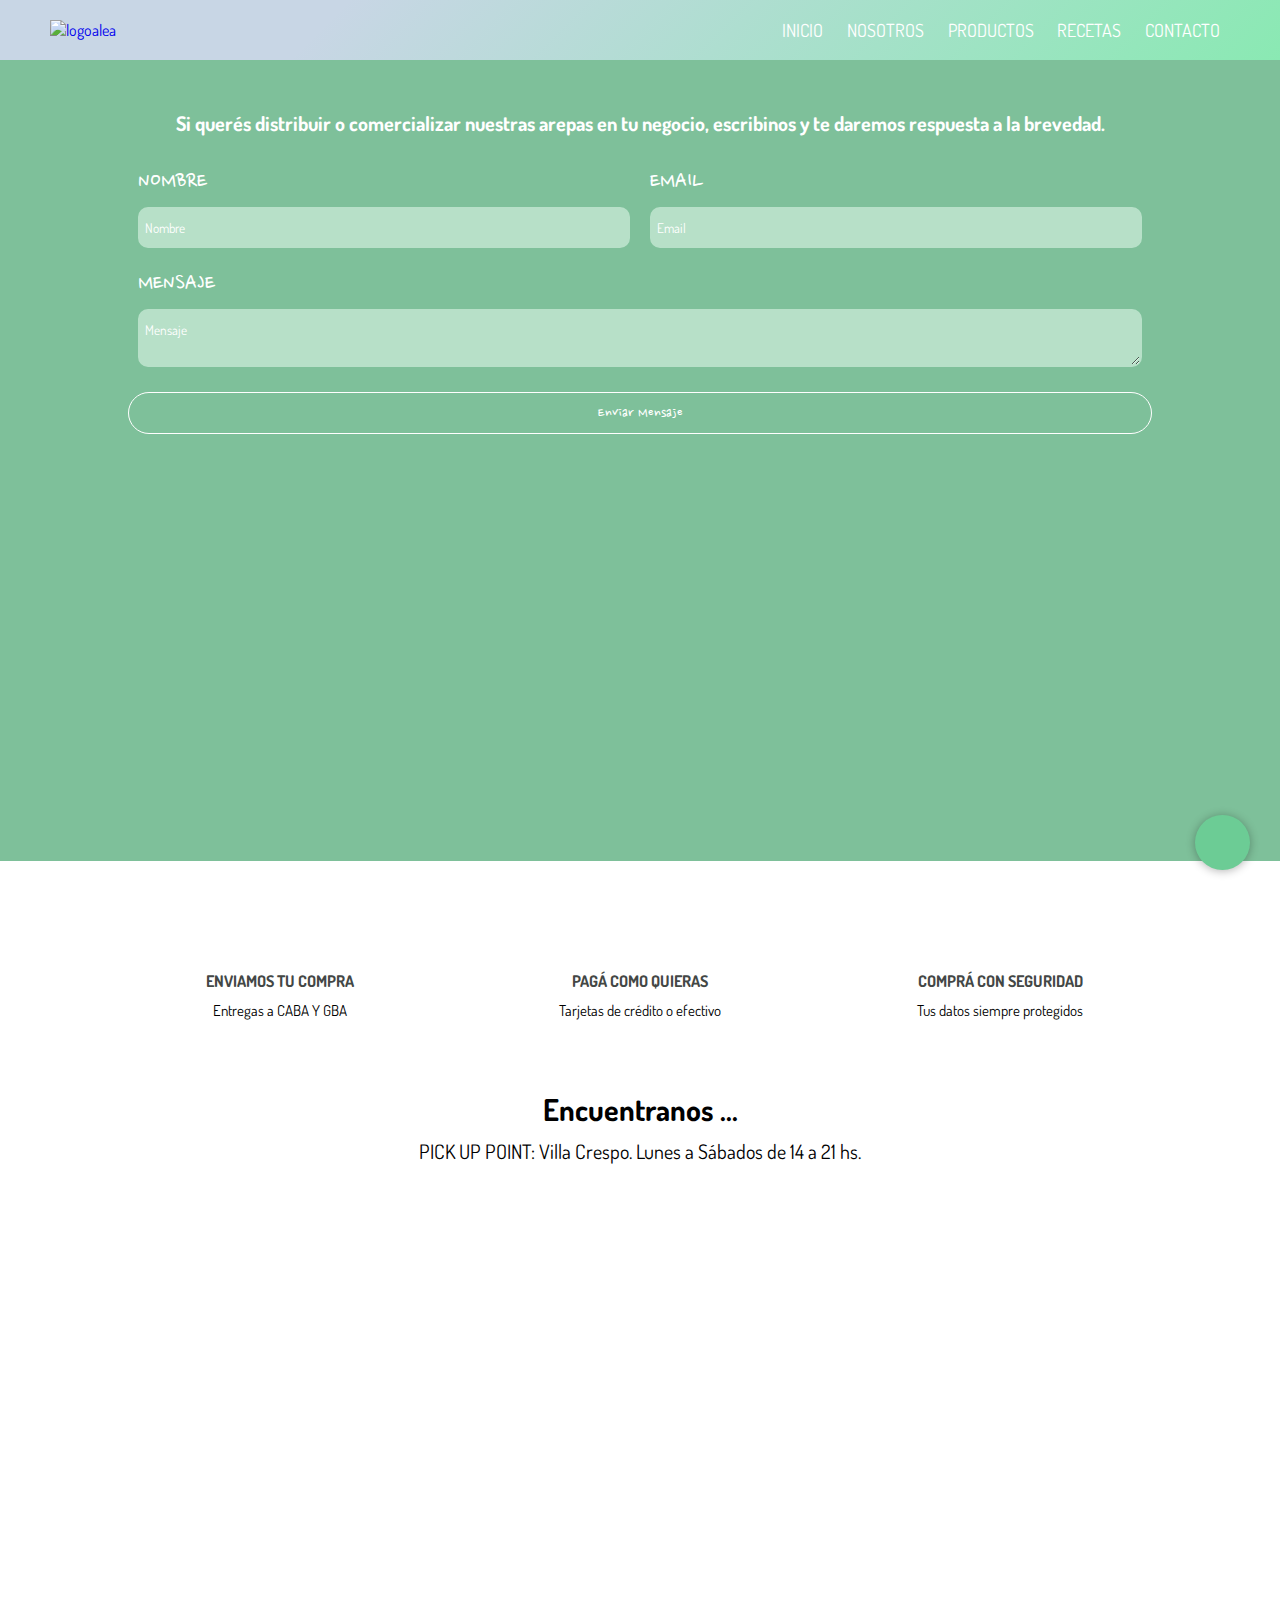
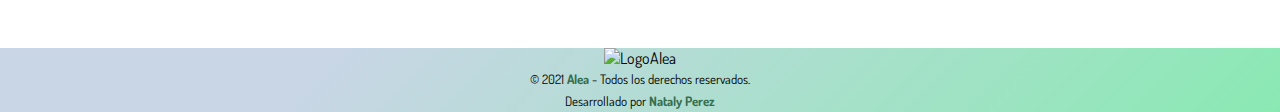
==== secciones/contacto.html @ 07129828 "Add files via upload" ====
<!-- SECCION CONTACTO -->
<!DOCTYPE html> 
<html lang="es"> 
    <head>
        <meta charset="UTF-8">
        <meta name="viewport" content="width=device-width, user-scalable=yes, initial-scale=1.0, maximum-scale=3.0, minimum-scale=1.0"> <!-- META ETIQUETA: RESPOSIVE -->   
        <meta name="keywords" content="gastronomia, arepas, saludable, organicos"> <!-- META ETIQUETA : KEYWORDS -->
        <meta name="description" content="Alea productos congelados. Arepas a base de plantas, cereales y vegetales.Tienda de alimentos naturales."> <!-- META ETIQUETA : DESCRIPTION -->
        <link rel="icon" href="https://drive.google.com/uc?id=1G3DulsLG96nHQWa8aMDCGN-P42hR1uwb" type="imagen/png" sizes="16x16"> <!-- LOGO DE LA PESTAÑA -->
        <link rel="stylesheet" href="../css/style.css"> <!-- ENLACE EXTERNO A CSS -->
        <script src="https://kit.fontawesome.com/26249973dc.js" crossorigin="anonymous"></script> <!-- ENLACE A ICONOS -->
        <title> Alea Health Food Store </title> <!-- TITULO DE LA PESTAÑA -->
    </head>
    <body>
        <header> <!-- LOGO + MENU PRINCIPAL -->
            <a href= "../index.html"><img class="logo" src="https://drive.google.com/uc?id=12HO74xqpOe0vSVN9Hy10Ezi6tnUhh7uz"  alt="logoalea"></a> <!-- LOGO -->
            <input type="checkbox" id="check"> 
            <label for="check" class="unhide-menu"> &#8801 </label>
            <nav class="menu">
                <a href= "../index.html"> INICIO </a> <!-- ENLACE A INICIO -->
                <a href= "nosotros.html"> NOSOTROS </a>  <!-- ENLACE A NOSOTROS -->
                <a href= "productos.html"> PRODUCTOS</a>  <!-- ENLACE A PRODUCTOS -->
                <a href= "recetas.html"> RECETAS </a>  <!-- ENLACE A RECETAS -->
                <a href= "#"> CONTACTO </a>  <!-- ENLACE A CONTACTO -->
                <label for="check" class="hide-menu"> &#215 </label>  
            </nav>
        </header>  
        <main> 
            <section id="form__contacto"> <!-- FORMULARIO DE CONTACTO -->
                <h4> Si querés distribuir o comercializar nuestras arepas en tu negocio, escribinos y te daremos respuesta a la brevedad. </h4>
                <form action="#">
                    <div class="datos_form">
                        <div class="nombre">
                            <label for="nombre"> NOMBRE </label>
                            <input type="text" name="nombre" id="nombre" placeholder="Nombre">
                        </div>
                        <div class="email">
                            <label for="email"> EMAIL </label>
                            <input type="email" name="email" id="email" placeholder="Email">
                        </div>
                    </div>
                    <div class="mensaje">
                        <label for="mensaje"> MENSAJE </label>
                        <textarea name="mensaje" id="mensaje" cols="30" row="10" placeholder="Mensaje"></textarea>
                    </div>
                    <div class="botton-form">
                        <a href="#" class="botton-more"> Enviar Mensaje </a>
                    </div>
                    <div class="redes__sociales">
                        <a href="https://www.instagram.com/es.alea/" class="fab fa-instagram"></a>
                        <a href="https://m.facebook.com/Es-Alea-103392228183815" class="fab fa-facebook"></a>
                    </div>
                </form>
            </section>
            <section id="iconos"> <!-- ICONOS DE INFORMACIÓN -->
                <div id="contenido-iconos">
                    <div> 
                        <i class="fas fa-shipping-fast fa-4x"></i>
                        <h5> ENVIAMOS TU COMPRA </h5>
                        <p> Entregas a CABA Y GBA </p>
                    </div>
                    <div> 
                        <i class="far fa-credit-card fa-4x"></i>
                        <h5> PAGÁ COMO QUIERAS </h5>
                        <p> Tarjetas de crédito o efectivo </p>
                    </div>
                    <div> 
                        <i class="fas fa-user-lock fa-4x"></i>
                        <h5> COMPRÁ CON SEGURIDAD </h5>
                        <p> Tus datos siempre protegidos </p>
                    </div>
                </div>
            </section>
            <div class="mapa"> <!-- GOOGLE MAPS -->
                <h3> Encuentranos ...</h3>
                <p> PICK UP POINT: Villa Crespo. Lunes a Sábados de 14 a 21 hs.</p>
                <iframe src="https://www.google.com/maps/embed?pb=!1m18!1m12!1m3!1d26273.938195750954!2d-58.458658234333235!3d-34.5980346731115!2m3!1f0!2f0!3f0!3m2!1i1024!2i768!4f13.1!3m3!1m2!1s0x95bcca0c687ee0b7%3A0x879b67a1fd77fb98!2sVilla%20Crespo%2C%20CABA!5e0!3m2!1ses-419!2sar!4v1639156751956!5m2!1ses-419!2sar" width="90%" height="450" style="border:0;" allowfullscreen="" loading="lazy"></iframe>
            </div>
            <a href="https://api.whatsapp.com/send/?phone=541126608361" class="btn-wsp" target="_blank">
                <i class="fab fa-whatsapp"></i>
            </a>
        </main>
        <footer> <!-- PIE DE PÁGINA -->
            <div class="logotipo">
                <img src="https://drive.google.com/uc?id=1B0l1lGYBfqWunoSQpDjQ90nQzw3ugUD7" width="100" height="50" alt="LogoAlea">
            </div>
            <div class="contenedor">
                <p class="copy"> &copy; 2021 <b> <a href="../index.html"> Alea </a></b>- Todos los derechos reservados.</p>
            </div>
            <div class="contenedor">
                <p> Desarrollado por <a href= "https://www.linkedin.com/in/carla-nataly-perez-baa279118/"> <b>Nataly Perez</b></a> </p>
            </div>
        </footer>
    </body>
</html>
---- css/style.css ----
/* ------------ GOOGLE FONTS ------------ */
@import url('https://fonts.googleapis.com/css2?family=Nanum+Pen+Script&display=swap');
@import url('https://fonts.googleapis.com/css2?family=Dosis:wght@600&family=Jost:wght@300&display=swap');
@import url('https://fonts.googleapis.com/css2?family=Source+Sans+Pro:wght@600&display=swap');

/* ------------ FONTAWESOME ------------ */
@font-face {
    font-family: "FontAwesome";
    src: url("https://fontawesome.com/v5.15/icons/envelope?style=solid");
}

/* ------------ RESET  ------------ */
*{
    margin: 0;
    padding: 0;
    text-decoration: none;
    list-style: none;
    box-sizing: border-box;
}

/* ------------ ENCABEZADO ------------ */

header {
    height: 60px;
    background-color: #8ae9b3;
    background-image: linear-gradient(315deg, #8ae9b3 0%, #c8d6e5 74%);
    padding: 0 50px;
    color: white;
    display: flex;
    justify-content: space-between;
    align-items: center;
    font-family: 'Dosis', sans-serif;
    position: fixed;
    width: 100%;
}

.logo {
    width: 115px;
}

.menu a {
    color:white;
    font-size: 18px;
    padding: 0 10px;
    transition: 0.4s;
    font-family: 'Dosis', sans-serif;
    text-decoration: none;    
}

.unhide-menu,
.hide-menu {
    font-size: 40px;
    cursor: pointer;
    display: none;
    transition: 0.4s;
}

.unhide-menu{
    order: 1;
}

.menu a:hover,
.unhide-menu:hover,
.hide-menu:hover {
    color: #448a62;    
}

#check {
    display: none;
}

/* ----------------- SECCIÓN INICIO ----------------- */

main{
    padding-top: 60px;
}

/* ------------ BANNER Inicio ------------ */

#banner {
    padding: 0 50px;
    background-image: url(https://drive.google.com/uc?id=1GkvzNS6Criiaw9ytUFXYV3e1kOZacVqC);
    height: 90vh;
    background-size: cover;
    background-position: center;
    font-family: 'Nanum Pen Script', cursive;
}

#banner::before {
    content: '';
    background: rgb(54, 54, 54, 0.1);
    position: absolute;
    width: 100%;
    height: 90vh;
    left: 0;
}

.contenido-banner {
    color:white;
    height: 100%;
    display: flex;
    flex-direction:column;
    justify-content: center;
}

.contenido-banner h3 {
    font-size: 50px;
    font-weight: 800;
    padding: 10px 0px;
}

.botton-contact {
    color:rgb(255, 255, 255);
    border: 1px solid white;
    font-weight: 500;
    margin: 10px;
    padding: 11px 28px;
    align-self: baseline;
    transition:  all 0.4s;
    text-decoration: none;
}

.botton-contact:hover {
    background: rgb(54, 54, 54, 0.5);
}

/* ------------ PRESENTACIÓN Nuestras variedades ------------ */

#nuestras_variedades{
    padding: 50px 50px;
    display: flex;
    justify-content: justify-content;
    text-align: center;
}

#nuestras_variedades img {
    width: 100px;
    cursor: pointer;
    border-radius: 30%;
}

#nuestras_variedades img:hover {
    transform: translate(0, -15px);
}

#nuestras_variedades div {
    padding: 30px 30px;
}

#nuestras_variedades div h4 {
    color: black;
    font-size: 30px;
    margin: 15px 0px;
    font-family: 'Nanum Pen Script', cursive;
}

#nuestras_variedades div p {
    color: black;
    font-size: 20px;
    font-family: 'Nanum Pen Script', cursive;
}

.botton-more {
    display: inline-block;
    color: #6ccc95;
    padding: 10px 30px;
    border: 2px solid #6ccc95;
    border-radius: 30px;
    margin-top: 15px;
    transition: all 0.4s;
    text-decoration: none;
}

.botton-more:hover {
    background: rgba(146, 219, 158, 0.9);;
    color:white;
}

/* ----------------- SECCIÓN NOSOTROS ----------------- */

/* ------------ BANNER Nosotros  ------------ */

#banner-nosotros {
    padding: 0 50px;
    background-image: url(https://drive.google.com/uc?id=1bfbsATVWwNP0-5aFVEJ0odL6olgruvwE);
    height: 90vh;
    background-size: cover;
    background-position: center;
    font-family: 'Nanum Pen Script', cursive;
}
/*
#banner-nosotros::before {
    content: '';
    background: rgb(54, 54, 54, 0.3);
    position: absolute;
    width: 100%;
    height: 90vh;
    left: 0;
} */

.contenido-banner p {
    font-size: 25px;
    font-weight: 300;
}

#presentacion-nosotros {
    padding: 50px 50px;
    display: flex;
    justify-content: center;
    text-align: center;
}

#presentacion-nosotros div {
    padding: 30px 30px;
}

#presentacion-nosotros div h4 {
    color: black;
    font-size: 40px;
    margin: 15px 0px;
    font-family: 'Nanum Pen Script', cursive;
}

#presentacion-nosotros div p {
    color: black;
    font-size: 18px;
    font-family: 'Dosis', sans-serif;
}

/* ----------------- SECCIÓN PRODUCTOS ----------------- */

/* ------------ PRESENTACIÓN de productos ------------ */

.container-productos {
    width: 100%;
    display: flex;
}

.card {
    width: 100%;
    margin:15px;
    overflow: hidden;
    cursor: pointer;
    background: white;
    box-shadow: 0px 1px 10px rgba(0,0,0,0.2);
    transition: all 400ms ease;
}

.card img {
    width: 100%;
    height: 500px;
}

.card:hover{
    box-shadow: 5px 5px 20px rgba(0,0,0,0.4);
    transform: translateY(-3%);
}

.card .contenido {
    padding: 10px;
    text-align: center;
    justify-content: center;
}

.card .contenido h3 {
    margin-bottom: 15px;
    font-size: 35px;
    color: black;
    font-weight: 500;
    font-family: 'Nanum Pen Script', cursive;
}

.card .contenido h4 {
    margin-bottom: 10px;
    font-size: 15px;
    color: black;
    font-family: 'Nanum Pen Script', cursive;
}

.card .contenido p {
    margin-bottom: 15px;
    font-size: 20px;
    color: black;
    font-weight: bolder;
    font-family: 'Dosis', sans-serif;
}

/* ------------ SECCIÓN RECETAS  ------------ */

/* ------------ BANNER recetas ------------ */

#banner_recetas {
    padding: 0 50px;
    background-image: url(https://drive.google.com/uc?id=1Pac1qG27BgAmbQf0mehTlPxxAgnT8Hu6);
    height: 95vh;
    background-size: cover;
    background-position: center;
    font-family: 'Nanum Pen Script', cursive;
}
/*
#banner_recetas::before {
    content: '';
    background: rgb(54, 54, 54, 0.3);
    position: absolute;
    width: 100%;
    height: 95vh;
    left: 0;
}*/

.contenido-banner-recetas {
    position: relative;
    color:white;
    height: 100%;
    display: flex;
    flex-direction:column;
    justify-content: center;
}

.contenido-banner-recetas h3 {
    font-size: 50px;
    font-weight: 400;
    padding: 10px 0px;
}

.contenido-banner-recetas h3 span {
    font-weight: 600;
}

/* ------------ PRESENTACIÓN Recetas ------------ */

#presentacion-recetas {
    display: flex;
    justify-content: center;
    text-align: center;
}

#presentacion-recetas div {
    padding: 15px 16px;
    width: 55%;
    height: 76vh;
}

#presentacion-recetas div h4 {
    color: black;
    font-size: 35px;
    margin: 15px 0px;
    font-family: 'Nanum Pen Script', cursive;
}

#presentacion-recetas div p {
    color: black;
    font-size: 15px;
    font-family: 'Dosis', sans-serif;
}

/* ------------ VIDEO ------------ */

video{
    width: 55%;
    height: 76vh;
    padding: 24px 16px;
}

/* ------------ ICONOS DE INFORMACIÓN ------------ */

#iconos {
    padding: 0px 50px;
    background-color: white;
}

#contenido-iconos {
    padding: 50px 50px 0 50px;
    display: flex;
    justify-content: space-between;
    text-align: center;
}

#contenido-iconos img{
    width: 100px;
}
/*
#contenido-iconos img:hover {
    transform: translate(0, -15px);
}*/

#contenido-iconos div i{
    color:#6b6d6c;
}

#contenido-iconos div {
    flex: 1;
    margin:50px 0px;
}

#contenido-iconos div h4 {
    color:black;
    font-size: 20px;
    font-weight: bolder;
    margin-top: 10px 0;
    font-family: 'Nanum Pen Script', cursive;
}

#contenido-iconos div h5 {
    color:#434745;
    font-size: 16px;
    padding: 10px;
    font-weight: bolder;
    margin-top: 10px 0;
    font-family: 'Dosis', sans-serif;

}

#contenido-iconos div p {
    color:black;
    font-size: 15px;
    font-family: 'Dosis', sans-serif;
}

/* ------------ REDES SOCIALES ------------ */

.redes_sociales {
    width: 100%;
    text-align: center;
    margin: 10px;
    cursor: pointer;
}

.redes_sociales a {
    color: rgb(255, 255, 255);
    text-decoration: none;
    padding: 10px;
    font-size: 30px;
    margin-top: 15px;
}

.redes_sociales a:hover {
    transform: translate(0, -5px);
}

.redes__sociales {
    width: 100%;
    text-align: center;
    margin: 10px;
    cursor: pointer;
}

.redes__sociales a {
    color: rgb(255, 255, 255);
    text-decoration: none;
    padding: 10px;
    font-size: 30px;
    margin-top: 75px;
}

.redes__sociales a:hover {
    transform: translate(0, -5px);
}

.btn-wsp {
    position: fixed;
    width: 55px;
    height: 55px;
    line-height: 55px;
    bottom: 30px;
    right: 30px;
    background: #6ccc95;
    color: white;
    border-radius: 50px;
    text-align: center;
    font-size: 30px;
    box-shadow: 0px 1px 10px rgba(0,0,0,0.3);
    z-index: 100;
}

.btn-wsp:hover {
    text-decoration: none;
    color:#6ccc95;
    background: white;
}

/* ------------ FORMULARIO DE CONTACTO ------------ */

#form_contacto {
    background-color: #7ec09a;
    padding: 50px 0px;
    color: white;
    font-family: 'Nanum Pen Script', cursive;
}

#form_contacto h4 {
    text-align: center;
    font-size: 20px;
    margin:20px;
    font-family: 'Dosis', sans-serif;
}

#form_contacto form {
    max-width: 80%;
    margin: 0 auto;
}

#form__contacto {
    background-color: #7ec09a;
    padding: 50px 0px;
    height: 89vh;
    color: white;
    font-family: 'Nanum Pen Script', cursive;
}

#form__contacto h4 {
    text-align: center;
    font-size: 20px;
    margin-bottom: 20px;
    font-family: 'Dosis', sans-serif;
}

#form__contacto form {
    max-width: 80%;
    margin: 0 auto;
}

.datos_form {
    display: flex;
    font-size: 25px;
}

.datos_form div {
    padding: 10px;
    flex: 1;
}

form label{
    display: block;
    margin-bottom: 10px;
}

form input,
form textarea {
    background: #b7e0c8;
    border-radius: 10px;
    border: 2px solid #b7e0c8;
    padding: 10px 5px;
    outline: 0;
    color: rgb(71, 71, 71);
    width: 100%;
    font-family: 'Dosis', sans-serif;
}

form input:focus,
form textarea:focus{
    border-color: #589773;
    box-shadow: 0 0 0 1px #589773;
}

form input::placeholder,
form textarea::placeholder{
    color:white;
    font-family: 'Dosis', sans-serif;
}

.mensaje {
    display: flex;
    flex-direction: column;
    padding: 10px;
    font-family: 'Nanum Pen Script', cursive;
    font-size: 25px;
}

.botton-form .botton-more {
    display: block;
    border:1px solid white;
    color: white;
    text-align: center;
    transition: 0.4s;
}

.botton-form .botton-more:hover {
    background: #589773;
}

/* ------------ GOOGLE MAPS ------------ */

.mapa{
    background: white;
    padding: 20px;
    text-align: center;
}

.mapa h3{
    font-size: 30px;
    font-family: 'Dosis', sans-serif;
}

.mapa p{
    font-size: 20px;
    font-family: 'Dosis', sans-serif;
    padding: 10px;
}

/* ------------ PIE DE PAGINA ------------ */

footer {
    background-color: #8ae9b3;
    background-image: linear-gradient(315deg, #8ae9b3 0%, #c8d6e5 74%);
    font-family: 'Dosis', sans-serif;
}

footer .contenedor{
    display: flex;
    flex-wrap: wrap;
    justify-content: center;
    padding: 3px;
}

footer .contenedor p { 
    font-size: 13px;
}

footer .contenedor p a { 
    color: #366e4e;
    padding-bottom: 2px;
}

.copy {
    font-size: 10px;
}

.logotipo {
    width: 100%;
    text-align: center;
}


/* ------------ RESPONSIVE ------------ */

@media (max-width:768px) {
    /* ------------ HEADER  ------------ */
    .unhide-menu,
    .hide-menu {
        display: block;
    }

    .menu {
        position: fixed;
        width: 100%;
        height: 100vh;
        background-color: #8ae9b3;
        background-image: linear-gradient(315deg, #8ae9b3 0%, #c8d6e5 74%);
        right: -100%;
        top:60px;
        text-align: center;
        padding: 100px, 0px;
        z-index: 100;
        transition: 0.8s;
    }

    .logo {
        width: 110px;
    }

    .menu a {
        display: block;
        padding: 20px;
    }

    .hide-menu {
        position: absolute;
        top:2px;
        right: 60px;
    }

    #check:checked ~ .menu {
        right: 0;
    }

    /* ------------ NUESTRAS VARIEDADES  ------------ */

    #nuestras_variedades {
        flex-direction: column;
    }

    /* ------------ FORMULARIO  ------------ */

    .datos_form {
        flex-direction: column;
    }

    #form__contacto {
        background-color: #7ec09a;
        padding: 50px 0px;
        height: 100%;
        color: white;
        font-family: 'Nanum Pen Script', cursive;
    }
    
    /* ------------ ICONOS  ------------ */
    #contenido-iconos{
        flex-direction: column;
    }
}
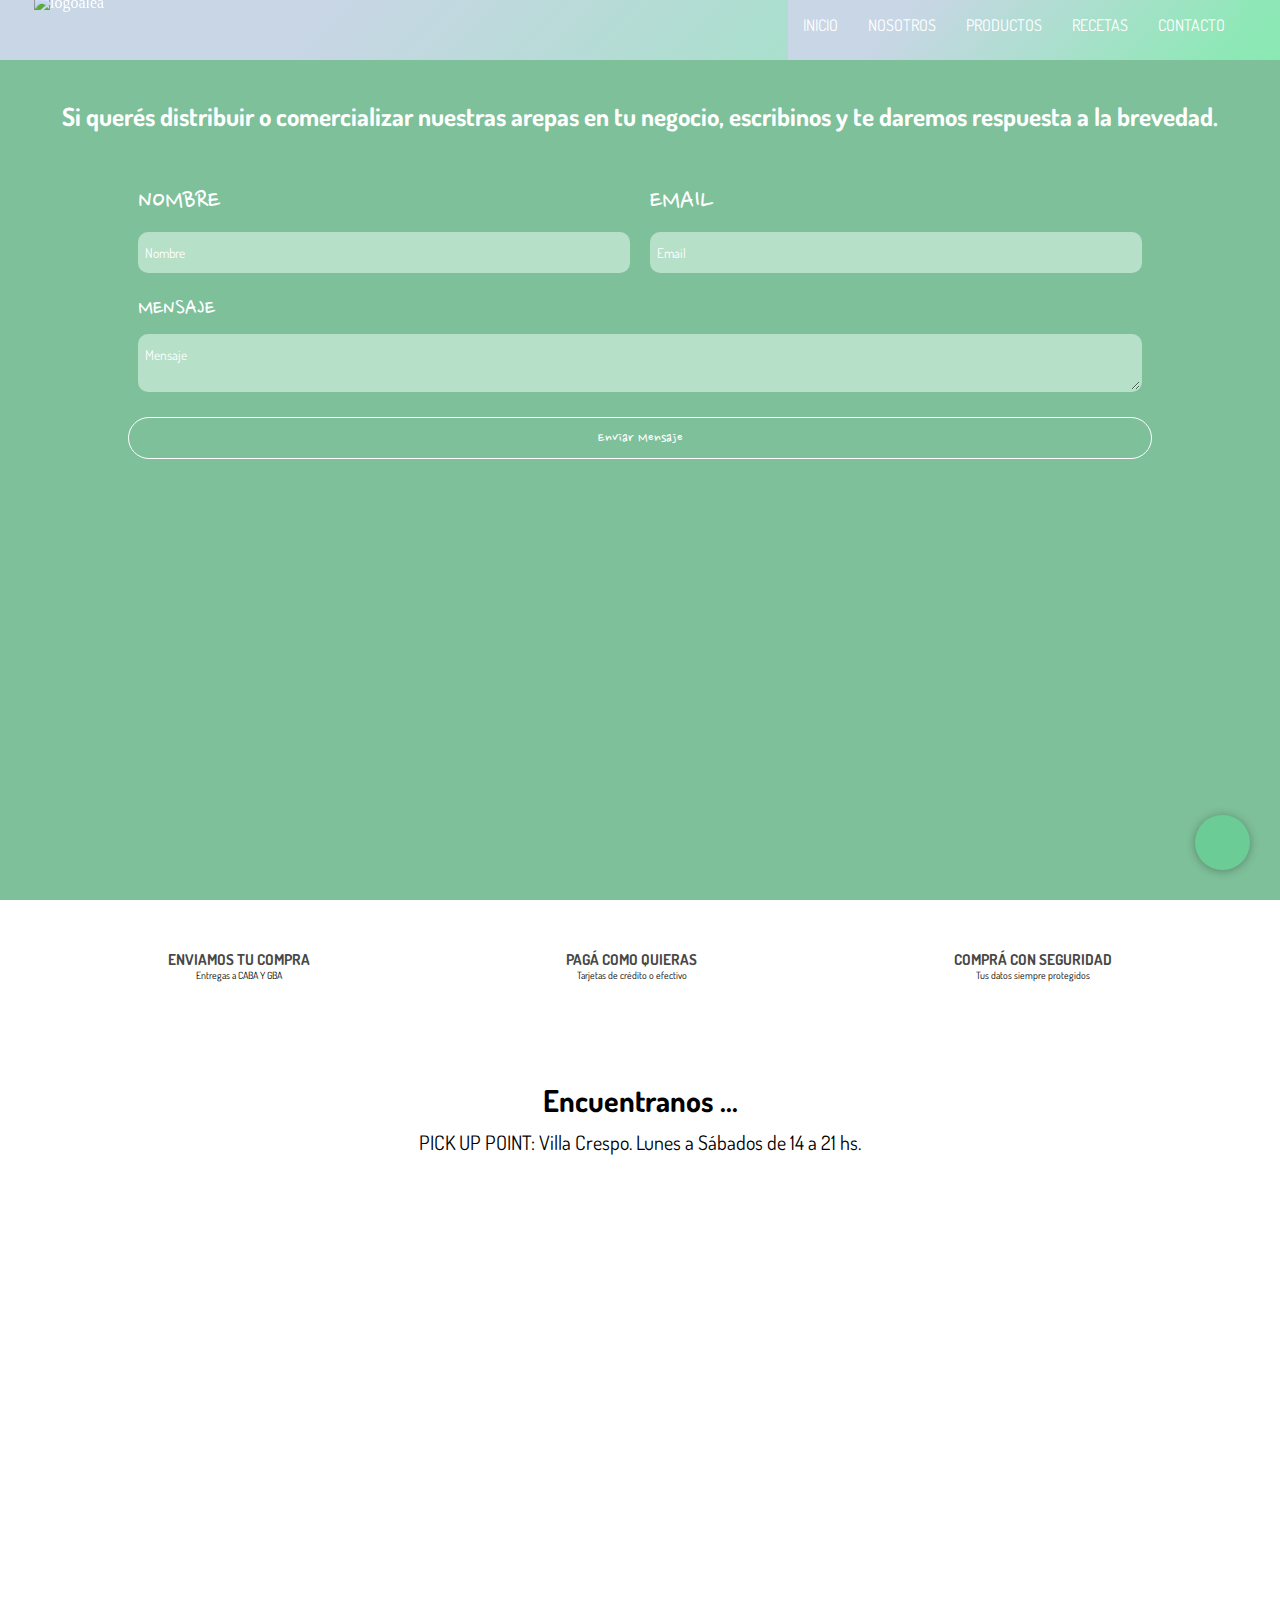
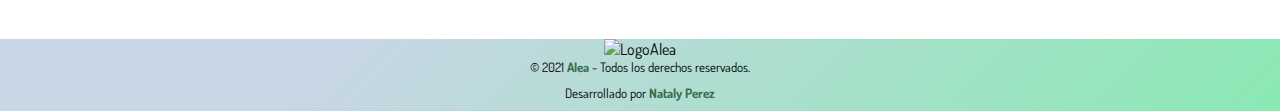
==== commit ebdd86d0: "Add files via upload" ====
--- a/secciones/contacto.html
+++ b/secciones/contacto.html
@@ -9,22 +9,23 @@
         <link rel="icon" href="https://drive.google.com/uc?id=1G3DulsLG96nHQWa8aMDCGN-P42hR1uwb" type="imagen/png" sizes="16x16"> <!-- LOGO DE LA PESTAÑA -->
         <link rel="stylesheet" href="../css/style.css"> <!-- ENLACE EXTERNO A CSS -->
         <script src="https://kit.fontawesome.com/26249973dc.js" crossorigin="anonymous"></script> <!-- ENLACE A ICONOS -->
-        <title> Alea Health Food Store </title> <!-- TITULO DE LA PESTAÑA -->
+        <title> Health Food Store - Alea </title> <!-- TITULO DE LA PESTAÑA -->
     </head>
     <body>
-        <header> <!-- LOGO + MENU PRINCIPAL -->
-            <a href= "../index.html"><img class="logo" src="https://drive.google.com/uc?id=12HO74xqpOe0vSVN9Hy10Ezi6tnUhh7uz"  alt="logoalea"></a> <!-- LOGO -->
-            <input type="checkbox" id="check"> 
-            <label for="check" class="unhide-menu"> &#8801 </label>
-            <nav class="menu">
-                <a href= "../index.html"> INICIO </a> <!-- ENLACE A INICIO -->
-                <a href= "nosotros.html"> NOSOTROS </a>  <!-- ENLACE A NOSOTROS -->
-                <a href= "productos.html"> PRODUCTOS</a>  <!-- ENLACE A PRODUCTOS -->
-                <a href= "recetas.html"> RECETAS </a>  <!-- ENLACE A RECETAS -->
-                <a href= "#"> CONTACTO </a>  <!-- ENLACE A CONTACTO -->
-                <label for="check" class="hide-menu"> &#215 </label>  
-            </nav>
-        </header>  
+        <header> <!-- Logo + Main menu -->
+            <div class="container">
+                <img class="logo" src="https://drive.google.com/uc?id=12HO74xqpOe0vSVN9Hy10Ezi6tnUhh7uz" alt="logoalea"> <!-- Logo -->
+                <input type="checkbox" id="menu-bar"> 
+                <label class="fas fa-hamburger" for="menu-bar"></label>
+                <nav class="menu"> <!-- Main menu -->
+                    <a href= "../index.html"> INICIO </a>
+                    <a href= "nosotros.html"> NOSOTROS </a> 
+                    <a href= "productos.html"> PRODUCTOS</a> 
+                    <a href= "recetas.html"> RECETAS </a> 
+                    <a href= "#"> CONTACTO </a>
+                </nav>
+            </div>
+        </header>
         <main> 
             <section id="form__contacto"> <!-- FORMULARIO DE CONTACTO -->
                 <h4> Si querés distribuir o comercializar nuestras arepas en tu negocio, escribinos y te daremos respuesta a la brevedad. </h4>
@@ -52,23 +53,23 @@
                     </div>
                 </form>
             </section>
-            <section id="iconos"> <!-- ICONOS DE INFORMACIÓN -->
-                <div id="contenido-iconos">
-                    <div> 
+            <section id="icons"> <!-- ICONOS DE INFORMACIÓN -->
+                <div class="container">
+                    <article class="article-container"> 
                         <i class="fas fa-shipping-fast fa-4x"></i>
                         <h5> ENVIAMOS TU COMPRA </h5>
                         <p> Entregas a CABA Y GBA </p>
-                    </div>
-                    <div> 
+                    </article>
+                    <article> 
                         <i class="far fa-credit-card fa-4x"></i>
                         <h5> PAGÁ COMO QUIERAS </h5>
                         <p> Tarjetas de crédito o efectivo </p>
-                    </div>
-                    <div> 
+                    </article>
+                    <article> 
                         <i class="fas fa-user-lock fa-4x"></i>
                         <h5> COMPRÁ CON SEGURIDAD </h5>
                         <p> Tus datos siempre protegidos </p>
-                    </div>
+                    </article>
                 </div>
             </section>
             <div class="mapa"> <!-- GOOGLE MAPS -->
@@ -80,15 +81,15 @@
                 <i class="fab fa-whatsapp"></i>
             </a>
         </main>
-        <footer> <!-- PIE DE PÁGINA -->
+        <footer> <!-- PIE DE PÁGINA -->  
             <div class="logotipo">
-                <img src="https://drive.google.com/uc?id=1B0l1lGYBfqWunoSQpDjQ90nQzw3ugUD7" width="100" height="50" alt="LogoAlea">
+                <img src="https://drive.google.com//uc?id=1B0l1lGYBfqWunoSQpDjQ90nQzw3ugUD7" width="100" height="50" alt="LogoAlea">
             </div>
-            <div class="contenedor">
-                <p class="copy"> &copy; 2021 <b> <a href="../index.html"> Alea </a></b>- Todos los derechos reservados.</p>
+            <div class="container">
+                <p class="copy"> &copy; 2021 <b> <a href="#"> Alea </a></b>- Todos los derechos reservados.</p>
             </div>
-            <div class="contenedor">
-                <p> Desarrollado por <a href= "https://www.linkedin.com/in/carla-nataly-perez-baa279118/"> <b>Nataly Perez</b></a> </p>
+            <div class="container">
+                <p> Desarrollado por <a href= "https://www.linkedin.com/in/carla-nataly-perez-baa279118/"><b>Nataly Perez</b></a></p>
             </div>
         </footer>
     </body>
--- a/css/style.css
+++ b/css/style.css
@@ -19,146 +19,228 @@
     box-sizing: border-box;
 }
 
-/* ------------ ENCABEZADO ------------ */
+.container {
+    width: 98%;
+    margin:auto;
+}
+
+/* ------------ ENCABEZADO: Menu responsive + LOGO  ------------ */
 
 header {
+    width: 100%;
     height: 60px;
     background-color: #8ae9b3;
     background-image: linear-gradient(315deg, #8ae9b3 0%, #c8d6e5 74%);
-    padding: 0 50px;
-    color: white;
+    color: white;
+    position: fixed;
+    top:0;
+    left:0;
+    z-index: 100;
+}
+
+header label {
+    float: right;
+    font-size: 28px;
+    margin: 15px 0;
+    cursor: pointer;
+}
+
+header .container {
+    display: table;
+}
+
+.logo {
+    width: 85px;
+    float:left;
+    margin: -6px;
+}
+
+#menu-bar {
+    display: none;
+}
+
+.menu {
+    position: absolute;
+    background-color: #8ae9b3;
+    background-image: linear-gradient(315deg, #8ae9b3 0%, #c8d6e5 74%);
+    width: 100%;
+    height: 100vh;
+    top: 60px;
+    left: 0;
+    transition: all 0.5s;
+    transform: translateX(-100%);
+}
+
+.menu a {
+    display: block;
+    color: white;
+    font-family: 'Dosis', sans-serif;
+    height: 60px;
+    text-decoration:none;
+    padding: 15px;
+    border-bottom: 1px solid rgba(255, 255, 255, 0.2);
+    text-align: center;
+}
+
+.menu a:hover {
+    color: #448a62;  
+}
+
+#menu-bar:checked ~ .menu {
+    transform: translateX(0%);
+} 
+
+@media (min-width:1024px){
+    .menu {
+        position: static;
+        background-color: #8ae9b3;
+        background-image: linear-gradient(315deg, #8ae9b3 0%, #c8d6e5 74%);
+        width: auto;
+        height: auto;
+        transform: translateX(0%);
+        float: right;
+        display: flex;
+        font-family: 'Nanum Pen Script', cursive;
+    }
+
+    header .container label {
+        display: none;
+    }
+
+    .menu a {
+        border:none;
+    }
+
+    .container {
+        width: 1200px;
+    }
+
+}
+/* ------------ Imagenes ------------ */
+
+
+/* ------------ BANNER INICIO ------------ */
+
+section {
+    width: 100%;
+}
+
+#banner {
+    margin-top: 60px;
+    position: relative;
+}
+
+#banner img {
+    width: 100%;
+    height: 100%;
+}
+
+#banner .container {
+    position: absolute;
+    top:50%;
+    left:50%;
+    transform: translateX(-50%) translateY(-50%);
+    color: white;
+}
+
+#banner h1 {
+    font-size: 25px;
+    font-family: 'Nanum Pen Script', cursive;
+}
+
+#banner a{
+    display: block;
+    width: 80px;
+    color: white;
+    text-decoration: none;
+    padding: 7px;
+    margin-top: 10px;
+    border: 3px solid white;
+    font-size: 10px;
+    font-family: 'Dosis', sans-serif;
+}
+
+#banner a:hover{
+    background: rgba(27, 27, 27, 0.5);
+}
+
+
+@media (min-width:480px){
+    #banner h1{
+        font-size: 40px;
+    }
+    #banner a {
+        margin-top: 25px;
+        font-size: 10px;
+        width: 130px;
+        text-align: center;
+    }
+
+}
+
+@media (min-width:768px){
+    #banner {
+        height: 400px;
+        overflow: hidden;
+    }
+    #banner img {
+        height: auto;
+    }
+}
+
+@media (min-width:1024px){
+    #banner {
+        height: 100vh;
+        overflow: hidden;
+    }
+    #banner img {
+        margin-top: -25px;
+    }
+    #banner h1{
+        font-size: 45px;
+    }
+    #banner a {
+        margin-top: 25px;
+        font-size: 15px;
+        width: 130px;
+        text-align: center;
+    }
+
+}
+
+/* ------------ ICONOS INFORMATIVOS  ------------ */
+
+#icons_information h3 {
+    text-align: center;
+    font-family: 'Nanum Pen Script', cursive;
+    font-size: 25px;
+}
+
+#icons_information p {
+    color:black;
+    font-family: 'Dosis', sans-serif;
+    font-size: 15px;
+    text-align: center;
+}
+
+#icons_information .container {
     display: flex;
-    justify-content: space-between;
-    align-items: center;
-    font-family: 'Dosis', sans-serif;
-    position: fixed;
-    width: 100%;
-}
-
-.logo {
-    width: 115px;
-}
-
-.menu a {
-    color:white;
-    font-size: 18px;
-    padding: 0 10px;
-    transition: 0.4s;
-    font-family: 'Dosis', sans-serif;
-    text-decoration: none;    
-}
-
-.unhide-menu,
-.hide-menu {
-    font-size: 40px;
-    cursor: pointer;
-    display: none;
-    transition: 0.4s;
-}
-
-.unhide-menu{
-    order: 1;
-}
-
-.menu a:hover,
-.unhide-menu:hover,
-.hide-menu:hover {
-    color: #448a62;    
-}
-
-#check {
-    display: none;
-}
-
-/* ----------------- SECCIÓN INICIO ----------------- */
-
-main{
-    padding-top: 60px;
-}
-
-/* ------------ BANNER Inicio ------------ */
-
-#banner {
-    padding: 0 50px;
-    background-image: url(https://drive.google.com/uc?id=1GkvzNS6Criiaw9ytUFXYV3e1kOZacVqC);
-    height: 90vh;
-    background-size: cover;
-    background-position: center;
-    font-family: 'Nanum Pen Script', cursive;
-}
-
-#banner::before {
-    content: '';
-    background: rgb(54, 54, 54, 0.1);
-    position: absolute;
-    width: 100%;
-    height: 90vh;
-    left: 0;
-}
-
-.contenido-banner {
-    color:white;
-    height: 100%;
-    display: flex;
-    flex-direction:column;
     justify-content: center;
-}
-
-.contenido-banner h3 {
-    font-size: 50px;
-    font-weight: 800;
-    padding: 10px 0px;
-}
-
-.botton-contact {
-    color:rgb(255, 255, 255);
-    border: 1px solid white;
-    font-weight: 500;
-    margin: 10px;
-    padding: 11px 28px;
-    align-self: baseline;
-    transition:  all 0.4s;
-    text-decoration: none;
-}
-
-.botton-contact:hover {
-    background: rgb(54, 54, 54, 0.5);
-}
-
-/* ------------ PRESENTACIÓN Nuestras variedades ------------ */
-
-#nuestras_variedades{
-    padding: 50px 50px;
-    display: flex;
-    justify-content: justify-content;
-    text-align: center;
-}
-
-#nuestras_variedades img {
+    flex-wrap: wrap;
+    text-align: center;
+    margin-bottom: 25px;
+}
+
+#icons_information article {
+    margin:15px;
+}
+
+#icons_information img {
     width: 100px;
-    cursor: pointer;
-    border-radius: 30%;
-}
-
-#nuestras_variedades img:hover {
+}
+
+#icons_information img:hover {
     transform: translate(0, -15px);
-}
-
-#nuestras_variedades div {
-    padding: 30px 30px;
-}
-
-#nuestras_variedades div h4 {
-    color: black;
-    font-size: 30px;
-    margin: 15px 0px;
-    font-family: 'Nanum Pen Script', cursive;
-}
-
-#nuestras_variedades div p {
-    color: black;
-    font-size: 20px;
-    font-family: 'Nanum Pen Script', cursive;
 }
 
 .botton-more {
@@ -176,245 +258,214 @@
     background: rgba(146, 219, 158, 0.9);;
     color:white;
 }
-
-/* ----------------- SECCIÓN NOSOTROS ----------------- */
-
-/* ------------ BANNER Nosotros  ------------ */
-
-#banner-nosotros {
-    padding: 0 50px;
-    background-image: url(https://drive.google.com/uc?id=1bfbsATVWwNP0-5aFVEJ0odL6olgruvwE);
-    height: 90vh;
-    background-size: cover;
-    background-position: center;
+@media (min-width:1024px){
+
+    #icons_information img {
+        width: 150px;
+    }
+    #icons_information .container {
+        flex-wrap:nowrap;
+    }
+}
+
+/* ------------ NUESTROS PRODUCTOS ------------ */
+
+#our_products h3 {
+    text-align: center;
     font-family: 'Nanum Pen Script', cursive;
-}
-/*
-#banner-nosotros::before {
-    content: '';
-    background: rgb(54, 54, 54, 0.3);
-    position: absolute;
-    width: 100%;
-    height: 90vh;
-    left: 0;
-} */
-
-.contenido-banner p {
-    font-size: 25px;
-    font-weight: 300;
-}
-
-#presentacion-nosotros {
-    padding: 50px 50px;
+    font-size: 30px;
+    font-weight: 700;
+}
+
+#our_products h4 {
+    text-align: center;
+    font-family: 'Dosis', sans-serif;
+    font-size: 10px;
+}
+
+#our_products p {
+    color:black;
+    font-family: 'Nanum Pen Script', cursive;
+    font-size: 20px;
+    text-align: center;
+}
+
+#our_products .container {
     display: flex;
     justify-content: center;
-    text-align: center;
-}
-
-#presentacion-nosotros div {
-    padding: 30px 30px;
-}
-
-#presentacion-nosotros div h4 {
-    color: black;
-    font-size: 40px;
-    margin: 15px 0px;
-    font-family: 'Nanum Pen Script', cursive;
-}
-
-#presentacion-nosotros div p {
-    color: black;
-    font-size: 18px;
-    font-family: 'Dosis', sans-serif;
-}
-
-/* ----------------- SECCIÓN PRODUCTOS ----------------- */
-
-/* ------------ PRESENTACIÓN de productos ------------ */
-
-.container-productos {
-    width: 100%;
-    display: flex;
-}
-
-.card {
-    width: 100%;
+    flex-wrap: wrap;
+    text-align: center;
+    margin-bottom: 25px;
+}
+
+#our_products article {
     margin:15px;
-    overflow: hidden;
-    cursor: pointer;
-    background: white;
-    box-shadow: 0px 1px 10px rgba(0,0,0,0.2);
-    transition: all 400ms ease;
-}
-
-.card img {
+}
+
+#our_products img {
     width: 100%;
     height: 500px;
 }
 
-.card:hover{
+#our_products img:hover {
     box-shadow: 5px 5px 20px rgba(0,0,0,0.4);
     transform: translateY(-3%);
 }
 
-.card .contenido {
+#our_products img:hover {
+    transform: translate(0, -15px);
+}
+
+.botton-more {
+    display: inline-block;
+    color: #6ccc95;
+    padding: 10px 30px;
+    border: 2px solid #6ccc95;
+    border-radius: 30px;
+    margin-top: 15px;
+    transition: all 0.4s;
+    text-decoration: none;
+}
+
+.botton-more:hover {
+    background: rgba(146, 219, 158, 0.9);;
+    color:white;
+}
+@media (min-width:1024px){
+
+    #our_products img {
+        width: 300px;
+        height: auto;
+    }
+    #our_products .container {
+        flex-wrap:nowrap;
+    }
+}
+
+
+/* ------------ FORMULARIO DE CONTACTO ------------ */
+
+#form_contacto {
+    background-color: #7ec09a;
+    padding: 50px 0px;
+    color: white;
+    font-family: 'Nanum Pen Script', cursive;
+}
+
+#form_contacto h4 {
+    text-align: center;
+    font-size: 20px;
+    margin:20px;
+    font-family: 'Dosis', sans-serif;
+}
+
+#form_contacto form {
+    max-width: 80%;
+    margin: 0 auto;
+}
+
+#form__contacto {
+    background-color: #7ec09a;
+    padding-top: 60px;
+    height: 100vh;
+    color: white;
+    font-family: 'Nanum Pen Script', cursive;
+}
+
+#form__contacto h4 {
+    text-align: center;
+    font-size: 20px;
+    margin: 15px;
+    font-family: 'Dosis', sans-serif;
+}
+
+#form__contacto form {
+    max-width: 80%;
+    margin: 0 auto;
+}
+
+.datos_form {
+    display: flex;
+    font-size: 25px;
+}
+
+.datos_form div {
     padding: 10px;
-    text-align: center;
-    justify-content: center;
-}
-
-.card .contenido h3 {
-    margin-bottom: 15px;
-    font-size: 35px;
-    color: black;
-    font-weight: 500;
+    flex: 1;
+}
+
+form label{
+    display: block;
+    margin-bottom: 10px;
+}
+
+form input,
+form textarea {
+    background: #b7e0c8;
+    border-radius: 10px;
+    border: 2px solid #b7e0c8;
+    padding: 10px 5px;
+    outline: 0;
+    color: rgb(71, 71, 71);
+    width: 100%;
+    font-family: 'Dosis', sans-serif;
+}
+
+form input:focus,
+form textarea:focus{
+    border-color: #589773;
+    box-shadow: 0 0 0 1px #589773;
+}
+
+form input::placeholder,
+form textarea::placeholder{
+    color:white;
+    font-family: 'Dosis', sans-serif;
+}
+
+.mensaje {
+    display: flex;
+    flex-direction: column;
+    padding: 10px;
     font-family: 'Nanum Pen Script', cursive;
-}
-
-.card .contenido h4 {
-    margin-bottom: 10px;
-    font-size: 15px;
-    color: black;
-    font-family: 'Nanum Pen Script', cursive;
-}
-
-.card .contenido p {
-    margin-bottom: 15px;
-    font-size: 20px;
-    color: black;
-    font-weight: bolder;
-    font-family: 'Dosis', sans-serif;
-}
-
-/* ------------ SECCIÓN RECETAS  ------------ */
-
-/* ------------ BANNER recetas ------------ */
-
-#banner_recetas {
-    padding: 0 50px;
-    background-image: url(https://drive.google.com/uc?id=1Pac1qG27BgAmbQf0mehTlPxxAgnT8Hu6);
-    height: 95vh;
-    background-size: cover;
-    background-position: center;
-    font-family: 'Nanum Pen Script', cursive;
-}
-/*
-#banner_recetas::before {
-    content: '';
-    background: rgb(54, 54, 54, 0.3);
-    position: absolute;
-    width: 100%;
-    height: 95vh;
-    left: 0;
-}*/
-
-.contenido-banner-recetas {
-    position: relative;
-    color:white;
-    height: 100%;
-    display: flex;
-    flex-direction:column;
-    justify-content: center;
-}
-
-.contenido-banner-recetas h3 {
-    font-size: 50px;
-    font-weight: 400;
-    padding: 10px 0px;
-}
-
-.contenido-banner-recetas h3 span {
-    font-weight: 600;
-}
-
-/* ------------ PRESENTACIÓN Recetas ------------ */
-
-#presentacion-recetas {
-    display: flex;
-    justify-content: center;
-    text-align: center;
-}
-
-#presentacion-recetas div {
-    padding: 15px 16px;
-    width: 55%;
-    height: 76vh;
-}
-
-#presentacion-recetas div h4 {
-    color: black;
-    font-size: 35px;
-    margin: 15px 0px;
-    font-family: 'Nanum Pen Script', cursive;
-}
-
-#presentacion-recetas div p {
-    color: black;
-    font-size: 15px;
-    font-family: 'Dosis', sans-serif;
-}
-
-/* ------------ VIDEO ------------ */
-
-video{
-    width: 55%;
-    height: 76vh;
-    padding: 24px 16px;
-}
-
-/* ------------ ICONOS DE INFORMACIÓN ------------ */
-
-#iconos {
-    padding: 0px 50px;
-    background-color: white;
-}
-
-#contenido-iconos {
-    padding: 50px 50px 0 50px;
-    display: flex;
-    justify-content: space-between;
-    text-align: center;
-}
-
-#contenido-iconos img{
-    width: 100px;
-}
-/*
-#contenido-iconos img:hover {
-    transform: translate(0, -15px);
-}*/
-
-#contenido-iconos div i{
-    color:#6b6d6c;
-}
-
-#contenido-iconos div {
-    flex: 1;
-    margin:50px 0px;
-}
-
-#contenido-iconos div h4 {
-    color:black;
-    font-size: 20px;
-    font-weight: bolder;
-    margin-top: 10px 0;
-    font-family: 'Nanum Pen Script', cursive;
-}
-
-#contenido-iconos div h5 {
-    color:#434745;
-    font-size: 16px;
-    padding: 10px;
-    font-weight: bolder;
-    margin-top: 10px 0;
-    font-family: 'Dosis', sans-serif;
-
-}
-
-#contenido-iconos div p {
-    color:black;
-    font-size: 15px;
-    font-family: 'Dosis', sans-serif;
+    font-size: 25px;
+}
+
+.botton-form .botton-more {
+    display: block;
+    border:1px solid white;
+    color: white;
+    text-align: center;
+    transition: 0.4s;
+}
+
+.botton-form .botton-more:hover {
+    background: #589773;
+}
+
+@media (min-width:1024px){
+
+    #form__contacto h4 {
+        text-align: center;
+        font-size: 25px;
+        margin: 40px;
+        font-family: 'Dosis', sans-serif;
+    }
+    
+    #form__contacto form {
+        max-width: 80%;
+        margin: 0 auto;
+    }
+    
+    .datos_form {
+        display: flex;
+        font-size: 30px;
+    }
+    
+    .datos_form div {
+        padding: 10px;
+        flex: 1;
+    }
 }
 
 /* ------------ REDES SOCIALES ------------ */
@@ -441,7 +492,7 @@
 .redes__sociales {
     width: 100%;
     text-align: center;
-    margin: 10px;
+    padding: 2px;
     cursor: pointer;
 }
 
@@ -450,7 +501,7 @@
     text-decoration: none;
     padding: 10px;
     font-size: 30px;
-    margin-top: 75px;
+    justify-content: space-around;
 }
 
 .redes__sociales a:hover {
@@ -479,105 +530,70 @@
     background: white;
 }
 
-/* ------------ FORMULARIO DE CONTACTO ------------ */
-
-#form_contacto {
-    background-color: #7ec09a;
-    padding: 50px 0px;
-    color: white;
-    font-family: 'Nanum Pen Script', cursive;
-}
-
-#form_contacto h4 {
-    text-align: center;
-    font-size: 20px;
-    margin:20px;
-    font-family: 'Dosis', sans-serif;
-}
-
-#form_contacto form {
-    max-width: 80%;
-    margin: 0 auto;
-}
-
-#form__contacto {
-    background-color: #7ec09a;
-    padding: 50px 0px;
-    height: 89vh;
-    color: white;
-    font-family: 'Nanum Pen Script', cursive;
-}
-
-#form__contacto h4 {
-    text-align: center;
-    font-size: 20px;
-    margin-bottom: 20px;
-    font-family: 'Dosis', sans-serif;
-}
-
-#form__contacto form {
-    max-width: 80%;
-    margin: 0 auto;
-}
-
-.datos_form {
+@media (min-width:1024px){
+
+    .redes__sociales {
+        width: 100%;
+        text-align: center;
+        padding: 2px;
+        cursor: pointer;
+    }
+
+    .redes__sociales a {
+        color: rgb(255, 255, 255);
+        text-decoration: none;
+        padding: 10px;
+        margin-top: 40px;
+        font-size: 40px;
+        justify-content: space-around;
+    }
+}
+
+/* ------------ ICONOS DE INFORMACIÓN ------------ */
+
+
+#icons h5 {
+    text-align: center;
+    font-family: 'Dosis', sans-serif;
+    font-size: 15px;
+}
+
+#icons p {
+    color:black;
+    font-family: 'Dosis', sans-serif;
+    font-size: 10px;
+    text-align: center;
+}
+
+#icons .container {
     display: flex;
-    font-size: 25px;
-}
-
-.datos_form div {
-    padding: 10px;
-    flex: 1;
-}
-
-form label{
-    display: block;
-    margin-bottom: 10px;
-}
-
-form input,
-form textarea {
-    background: #b7e0c8;
-    border-radius: 10px;
-    border: 2px solid #b7e0c8;
-    padding: 10px 5px;
-    outline: 0;
-    color: rgb(71, 71, 71);
-    width: 100%;
-    font-family: 'Dosis', sans-serif;
-}
-
-form input:focus,
-form textarea:focus{
-    border-color: #589773;
-    box-shadow: 0 0 0 1px #589773;
-}
-
-form input::placeholder,
-form textarea::placeholder{
-    color:white;
-    font-family: 'Dosis', sans-serif;
-}
-
-.mensaje {
-    display: flex;
-    flex-direction: column;
-    padding: 10px;
-    font-family: 'Nanum Pen Script', cursive;
-    font-size: 25px;
-}
-
-.botton-form .botton-more {
-    display: block;
-    border:1px solid white;
-    color: white;
-    text-align: center;
-    transition: 0.4s;
-}
-
-.botton-form .botton-more:hover {
-    background: #589773;
-}
+    justify-content: center;
+    flex-wrap: wrap;
+    text-align: center;
+    margin-bottom: 30px;
+    color:#1d1d1dd2;
+}
+
+#article-container  i {
+    width: 30px;
+    align-items: center;
+}
+
+#icons article {
+    margin:50px;
+}
+
+@media (min-width:1024px){
+
+    #article-container  i {
+        width: 150px;
+    }
+    #icons  .container {
+        flex-wrap:nowrap;
+        justify-content:space-around;
+    }
+}
+
 
 /* ------------ GOOGLE MAPS ------------ */
 
@@ -606,96 +622,27 @@
     font-family: 'Dosis', sans-serif;
 }
 
-footer .contenedor{
+footer .container {
     display: flex;
     flex-wrap: wrap;
     justify-content: center;
-    padding: 3px;
-}
-
-footer .contenedor p { 
+    padding-bottom: 10px;
+}
+
+footer .container p { 
     font-size: 13px;
 }
 
-footer .contenedor p a { 
+footer .container p a { 
     color: #366e4e;
     padding-bottom: 2px;
 }
 
 .copy {
-    font-size: 10px;
+    font-size: 20px;
 }
 
 .logotipo {
     width: 100%;
     text-align: center;
-}
-
-
-/* ------------ RESPONSIVE ------------ */
-
-@media (max-width:768px) {
-    /* ------------ HEADER  ------------ */
-    .unhide-menu,
-    .hide-menu {
-        display: block;
-    }
-
-    .menu {
-        position: fixed;
-        width: 100%;
-        height: 100vh;
-        background-color: #8ae9b3;
-        background-image: linear-gradient(315deg, #8ae9b3 0%, #c8d6e5 74%);
-        right: -100%;
-        top:60px;
-        text-align: center;
-        padding: 100px, 0px;
-        z-index: 100;
-        transition: 0.8s;
-    }
-
-    .logo {
-        width: 110px;
-    }
-
-    .menu a {
-        display: block;
-        padding: 20px;
-    }
-
-    .hide-menu {
-        position: absolute;
-        top:2px;
-        right: 60px;
-    }
-
-    #check:checked ~ .menu {
-        right: 0;
-    }
-
-    /* ------------ NUESTRAS VARIEDADES  ------------ */
-
-    #nuestras_variedades {
-        flex-direction: column;
-    }
-
-    /* ------------ FORMULARIO  ------------ */
-
-    .datos_form {
-        flex-direction: column;
-    }
-
-    #form__contacto {
-        background-color: #7ec09a;
-        padding: 50px 0px;
-        height: 100%;
-        color: white;
-        font-family: 'Nanum Pen Script', cursive;
-    }
-    
-    /* ------------ ICONOS  ------------ */
-    #contenido-iconos{
-        flex-direction: column;
-    }
 }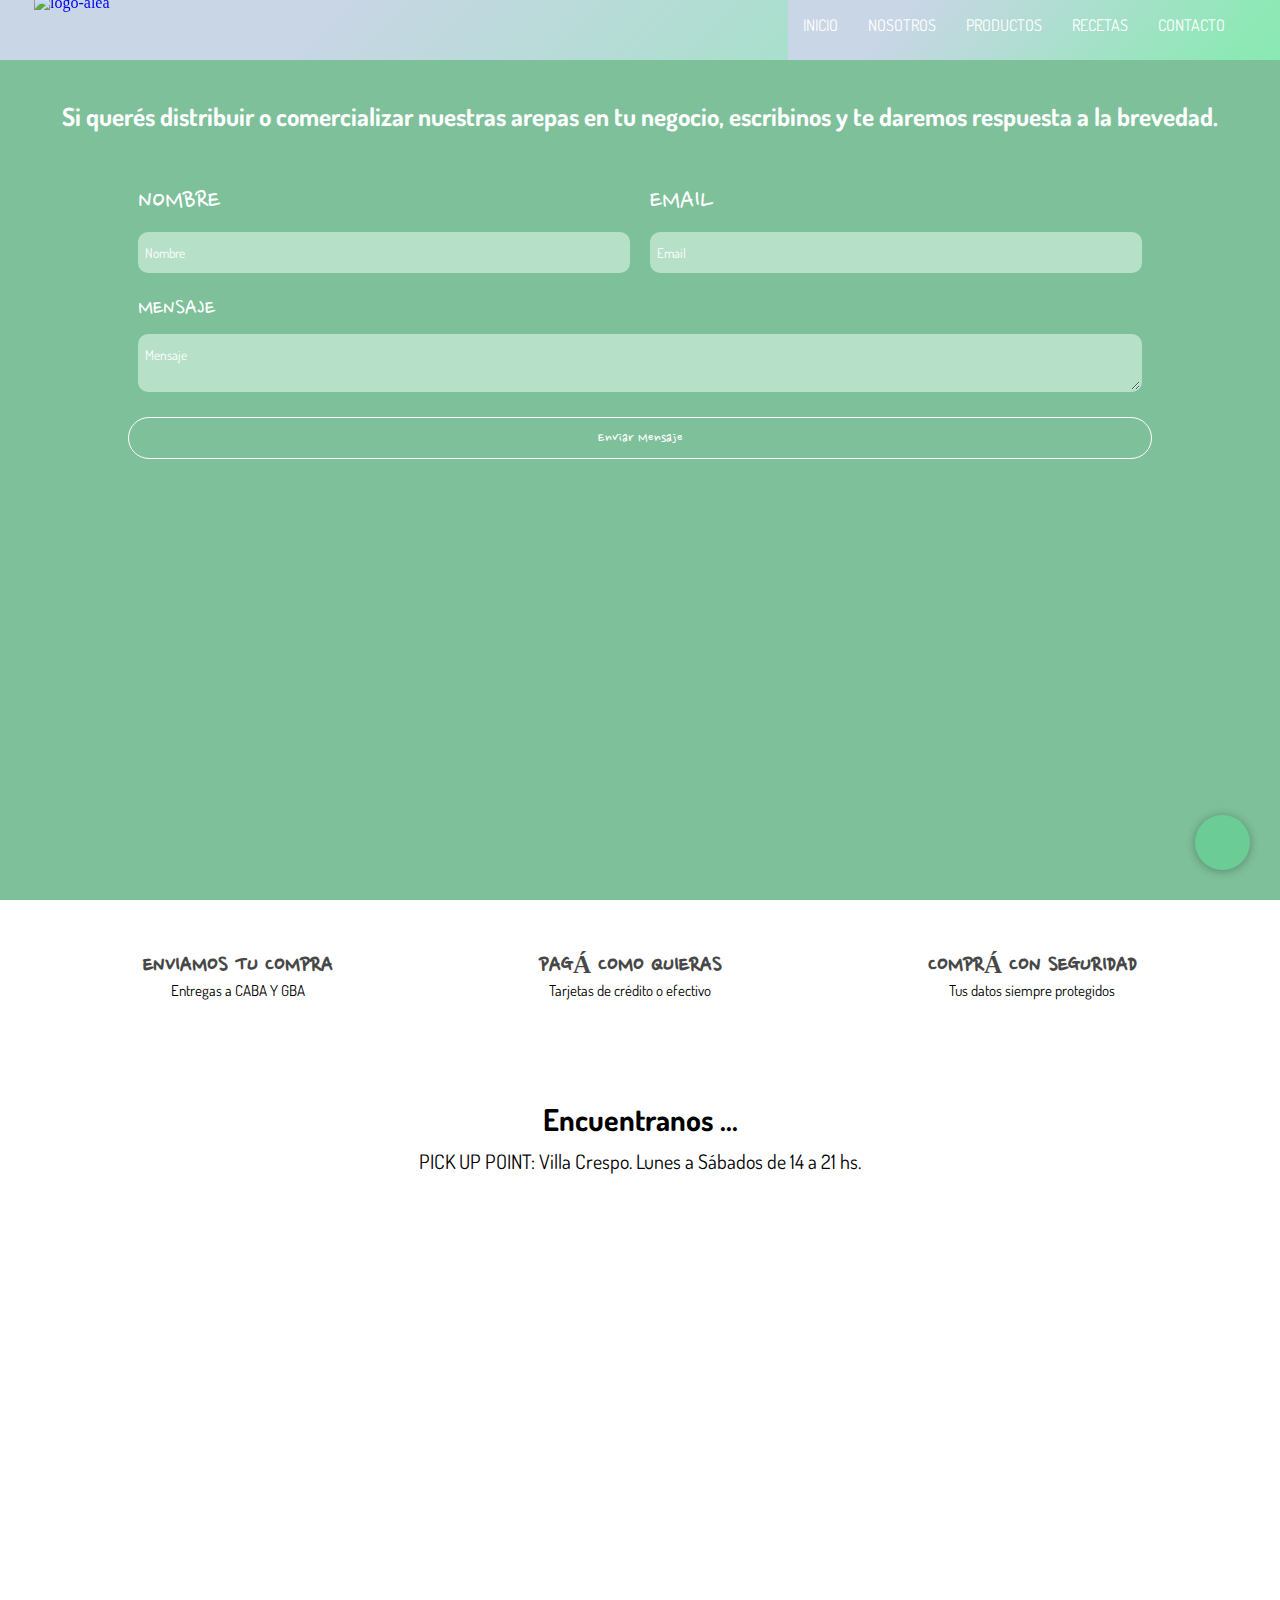
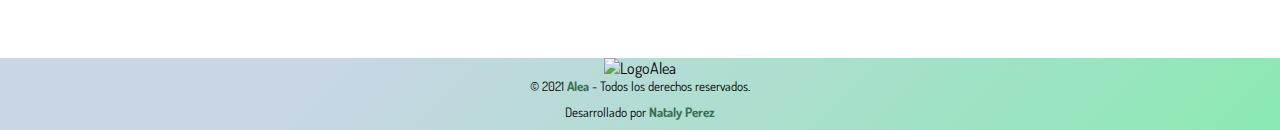
==== commit 8228f91f: "Add files via upload" ====
--- a/secciones/contacto.html
+++ b/secciones/contacto.html
@@ -14,10 +14,10 @@
     <body>
         <header> <!-- Logo + Main menu -->
             <div class="container">
-                <img class="logo" src="https://drive.google.com/uc?id=12HO74xqpOe0vSVN9Hy10Ezi6tnUhh7uz" alt="logoalea"> <!-- Logo -->
+                <a href="./index.html"><img class="logo" src="https://drive.google.com/uc?id=12HO74xqpOe0vSVN9Hy10Ezi6tnUhh7uz" alt="logo-alea"></a> 
                 <input type="checkbox" id="menu-bar"> 
                 <label class="fas fa-hamburger" for="menu-bar"></label>
-                <nav class="menu"> <!-- Main menu -->
+                <nav class="menu"> 
                     <a href= "../index.html"> INICIO </a>
                     <a href= "nosotros.html"> NOSOTROS </a> 
                     <a href= "productos.html"> PRODUCTOS</a> 
--- a/css/style.css
+++ b/css/style.css
@@ -1,4 +1,3 @@
-
 /* ------------ GOOGLE FONTS ------------ */
 @import url('https://fonts.googleapis.com/css2?family=Nanum+Pen+Script&display=swap');
 @import url('https://fonts.googleapis.com/css2?family=Dosis:wght@600&family=Jost:wght@300&display=swap');
@@ -20,7 +19,7 @@
 }
 
 .container {
-    width: 98%;
+    width: 91%;
     margin:auto;
 }
 
@@ -37,28 +36,23 @@
     left:0;
     z-index: 100;
 }
-
+header .container {
+    display: table;
+}
 header label {
     float: right;
     font-size: 28px;
-    margin: 15px 0;
+    margin: 15px 15px;
     cursor: pointer;
 }
-
-header .container {
-    display: table;
-}
-
 .logo {
     width: 85px;
     float:left;
     margin: -6px;
 }
-
 #menu-bar {
     display: none;
 }
-
 .menu {
     position: absolute;
     background-color: #8ae9b3;
@@ -70,7 +64,6 @@
     transition: all 0.5s;
     transform: translateX(-100%);
 }
-
 .menu a {
     display: block;
     color: white;
@@ -81,14 +74,14 @@
     border-bottom: 1px solid rgba(255, 255, 255, 0.2);
     text-align: center;
 }
-
 .menu a:hover {
     color: #448a62;  
 }
-
 #menu-bar:checked ~ .menu {
     transform: translateX(0%);
 } 
+
+/* ------------ Responsive  ------------ */
 
 @media (min-width:1024px){
     .menu {
@@ -102,39 +95,26 @@
         display: flex;
         font-family: 'Nanum Pen Script', cursive;
     }
-
     header .container label {
         display: none;
     }
-
     .menu a {
         border:none;
     }
-
     .container {
         width: 1200px;
     }
-
-}
-/* ------------ Imagenes ------------ */
-
-
-/* ------------ BANNER INICIO ------------ */
+}
+
+/* ------------ SECCIÓN BANNER ------------ */
 
 section {
     width: 100%;
 }
-
 #banner {
     margin-top: 60px;
     position: relative;
 }
-
-#banner img {
-    width: 100%;
-    height: 100%;
-}
-
 #banner .container {
     position: absolute;
     top:50%;
@@ -142,13 +122,15 @@
     transform: translateX(-50%) translateY(-50%);
     color: white;
 }
-
+#banner img {
+    width: 100%;
+    height: 100%;
+}
 #banner h1 {
     font-size: 25px;
     font-family: 'Nanum Pen Script', cursive;
 }
-
-#banner a{
+#banner a {
     display: block;
     width: 80px;
     color: white;
@@ -159,11 +141,11 @@
     font-size: 10px;
     font-family: 'Dosis', sans-serif;
 }
-
 #banner a:hover{
     background: rgba(27, 27, 27, 0.5);
 }
 
+/* ------------ Responsive  ------------ */
 
 @media (min-width:480px){
     #banner h1{
@@ -175,7 +157,6 @@
         width: 130px;
         text-align: center;
     }
-
 }
 
 @media (min-width:768px){
@@ -205,24 +186,28 @@
         width: 130px;
         text-align: center;
     }
-
-}
-
-/* ------------ ICONOS INFORMATIVOS  ------------ */
+}
+
+
+/* ------------ SECCIÓN ICONOS INFORMATIVOS  ------------ */
 
 #icons_information h3 {
     text-align: center;
     font-family: 'Nanum Pen Script', cursive;
+    font-weight: 700;
     font-size: 25px;
 }
-
+#icons_information h4 {
+    text-align: center;
+    font-family: 'Dosis', sans-serif;
+    font-size: 10px;
+}
 #icons_information p {
     color:black;
-    font-family: 'Dosis', sans-serif;
+    font-family: 'Nanum Pen Script', cursive;
     font-size: 15px;
     text-align: center;
 }
-
 #icons_information .container {
     display: flex;
     justify-content: center;
@@ -230,19 +215,15 @@
     text-align: center;
     margin-bottom: 25px;
 }
-
 #icons_information article {
     margin:15px;
 }
-
 #icons_information img {
     width: 100px;
 }
-
 #icons_information img:hover {
     transform: translate(0, -15px);
 }
-
 .botton-more {
     display: inline-block;
     color: #6ccc95;
@@ -253,11 +234,13 @@
     transition: all 0.4s;
     text-decoration: none;
 }
-
 .botton-more:hover {
     background: rgba(146, 219, 158, 0.9);;
     color:white;
 }
+
+/* ------------ Responsive  ------------ */
+
 @media (min-width:1024px){
 
     #icons_information img {
@@ -326,11 +309,13 @@
     transition: all 0.4s;
     text-decoration: none;
 }
-
 .botton-more:hover {
     background: rgba(146, 219, 158, 0.9);;
     color:white;
 }
+
+/* ------------ Responsive  ------------ */
+
 @media (min-width:1024px){
 
     #our_products img {
@@ -342,28 +327,24 @@
     }
 }
 
-
 /* ------------ FORMULARIO DE CONTACTO ------------ */
 
 #form_contacto {
     background-color: #7ec09a;
-    padding: 50px 0px;
-    color: white;
-    font-family: 'Nanum Pen Script', cursive;
-}
-
+    padding: 5px 0px;
+    color: white;
+    font-family: 'Nanum Pen Script', cursive;
+}
 #form_contacto h4 {
     text-align: center;
     font-size: 20px;
     margin:20px;
     font-family: 'Dosis', sans-serif;
 }
-
 #form_contacto form {
     max-width: 80%;
     margin: 0 auto;
 }
-
 #form__contacto {
     background-color: #7ec09a;
     padding-top: 60px;
@@ -371,34 +352,28 @@
     color: white;
     font-family: 'Nanum Pen Script', cursive;
 }
-
 #form__contacto h4 {
     text-align: center;
     font-size: 20px;
     margin: 15px;
     font-family: 'Dosis', sans-serif;
 }
-
 #form__contacto form {
     max-width: 80%;
     margin: 0 auto;
 }
-
 .datos_form {
     display: flex;
     font-size: 25px;
 }
-
 .datos_form div {
     padding: 10px;
     flex: 1;
 }
-
 form label{
     display: block;
     margin-bottom: 10px;
 }
-
 form input,
 form textarea {
     background: #b7e0c8;
@@ -410,19 +385,16 @@
     width: 100%;
     font-family: 'Dosis', sans-serif;
 }
-
 form input:focus,
 form textarea:focus{
     border-color: #589773;
     box-shadow: 0 0 0 1px #589773;
 }
-
 form input::placeholder,
 form textarea::placeholder{
     color:white;
     font-family: 'Dosis', sans-serif;
 }
-
 .mensaje {
     display: flex;
     flex-direction: column;
@@ -430,7 +402,6 @@
     font-family: 'Nanum Pen Script', cursive;
     font-size: 25px;
 }
-
 .botton-form .botton-more {
     display: block;
     border:1px solid white;
@@ -438,10 +409,11 @@
     text-align: center;
     transition: 0.4s;
 }
-
 .botton-form .botton-more:hover {
     background: #589773;
 }
+
+/* ------------ Responsive  ------------ */
 
 @media (min-width:1024px){
 
@@ -451,23 +423,27 @@
         margin: 40px;
         font-family: 'Dosis', sans-serif;
     }
-    
     #form__contacto form {
         max-width: 80%;
         margin: 0 auto;
     }
-    
     .datos_form {
         display: flex;
         font-size: 30px;
     }
-    
     .datos_form div {
         padding: 10px;
         flex: 1;
     }
 }
 
+/* ------------ VIDEO ------------ */
+
+video{
+    width: 100%;
+    padding: 30px 16px;
+}
+
 /* ------------ REDES SOCIALES ------------ */
 
 .redes_sociales {
@@ -476,7 +452,6 @@
     margin: 10px;
     cursor: pointer;
 }
-
 .redes_sociales a {
     color: rgb(255, 255, 255);
     text-decoration: none;
@@ -484,18 +459,15 @@
     font-size: 30px;
     margin-top: 15px;
 }
-
 .redes_sociales a:hover {
     transform: translate(0, -5px);
 }
-
 .redes__sociales {
     width: 100%;
     text-align: center;
     padding: 2px;
     cursor: pointer;
 }
-
 .redes__sociales a {
     color: rgb(255, 255, 255);
     text-decoration: none;
@@ -503,11 +475,9 @@
     font-size: 30px;
     justify-content: space-around;
 }
-
 .redes__sociales a:hover {
     transform: translate(0, -5px);
 }
-
 .btn-wsp {
     position: fixed;
     width: 55px;
@@ -523,12 +493,13 @@
     box-shadow: 0px 1px 10px rgba(0,0,0,0.3);
     z-index: 100;
 }
-
 .btn-wsp:hover {
     text-decoration: none;
     color:#6ccc95;
     background: white;
 }
+
+/* ------------ Responsive  ------------ */
 
 @media (min-width:1024px){
 
@@ -538,7 +509,6 @@
         padding: 2px;
         cursor: pointer;
     }
-
     .redes__sociales a {
         color: rgb(255, 255, 255);
         text-decoration: none;
@@ -551,20 +521,18 @@
 
 /* ------------ ICONOS DE INFORMACIÓN ------------ */
 
-
 #icons h5 {
     text-align: center;
-    font-family: 'Dosis', sans-serif;
-    font-size: 15px;
-}
-
+    font-family: 'Nanum Pen Script', cursive;
+    font-weight: 700;
+    font-size: 25px;
+}
 #icons p {
     color:black;
     font-family: 'Dosis', sans-serif;
-    font-size: 10px;
-    text-align: center;
-}
-
+    font-size: 15px;
+    text-align: center;
+}
 #icons .container {
     display: flex;
     justify-content: center;
@@ -573,15 +541,15 @@
     margin-bottom: 30px;
     color:#1d1d1dd2;
 }
-
 #article-container  i {
     width: 30px;
     align-items: center;
 }
-
 #icons article {
     margin:50px;
 }
+
+/* ------------ Responsive  ------------ */
 
 @media (min-width:1024px){
 
@@ -594,7 +562,6 @@
     }
 }
 
-
 /* ------------ GOOGLE MAPS ------------ */
 
 .mapa{
@@ -602,12 +569,10 @@
     padding: 20px;
     text-align: center;
 }
-
 .mapa h3{
     font-size: 30px;
     font-family: 'Dosis', sans-serif;
 }
-
 .mapa p{
     font-size: 20px;
     font-family: 'Dosis', sans-serif;
@@ -621,28 +586,56 @@
     background-image: linear-gradient(315deg, #8ae9b3 0%, #c8d6e5 74%);
     font-family: 'Dosis', sans-serif;
 }
-
 footer .container {
     display: flex;
     flex-wrap: wrap;
     justify-content: center;
     padding-bottom: 10px;
 }
-
 footer .container p { 
     font-size: 13px;
 }
-
 footer .container p a { 
     color: #366e4e;
     padding-bottom: 2px;
 }
-
 .copy {
     font-size: 20px;
 }
-
 .logotipo {
     width: 100%;
     text-align: center;
-}+}
+
+#presentacion-nosotros {
+    height: 90vh;
+    display: flex;
+    justify-content: center;
+    text-align: center;
+}
+
+#presentacion-nosotros div {
+    padding: 30px 10px 30px;
+    height: 80vh;
+}
+
+#presentacion-nosotros div h4 {
+    color: black;
+    font-size: 40px;
+    margin: 15px 0px;
+    font-family: 'Nanum Pen Script', cursive;
+}
+
+#presentacion-nosotros div p {
+    color: black;
+    font-size: 20px;
+    font-family: 'Dosis', sans-serif;
+}
+@media (min-width:1024px){
+
+    #presentacion-nosotros div p {
+        color: black;
+        font-size: 15px;
+        font-family: 'Dosis', sans-serif;
+    }
+}
